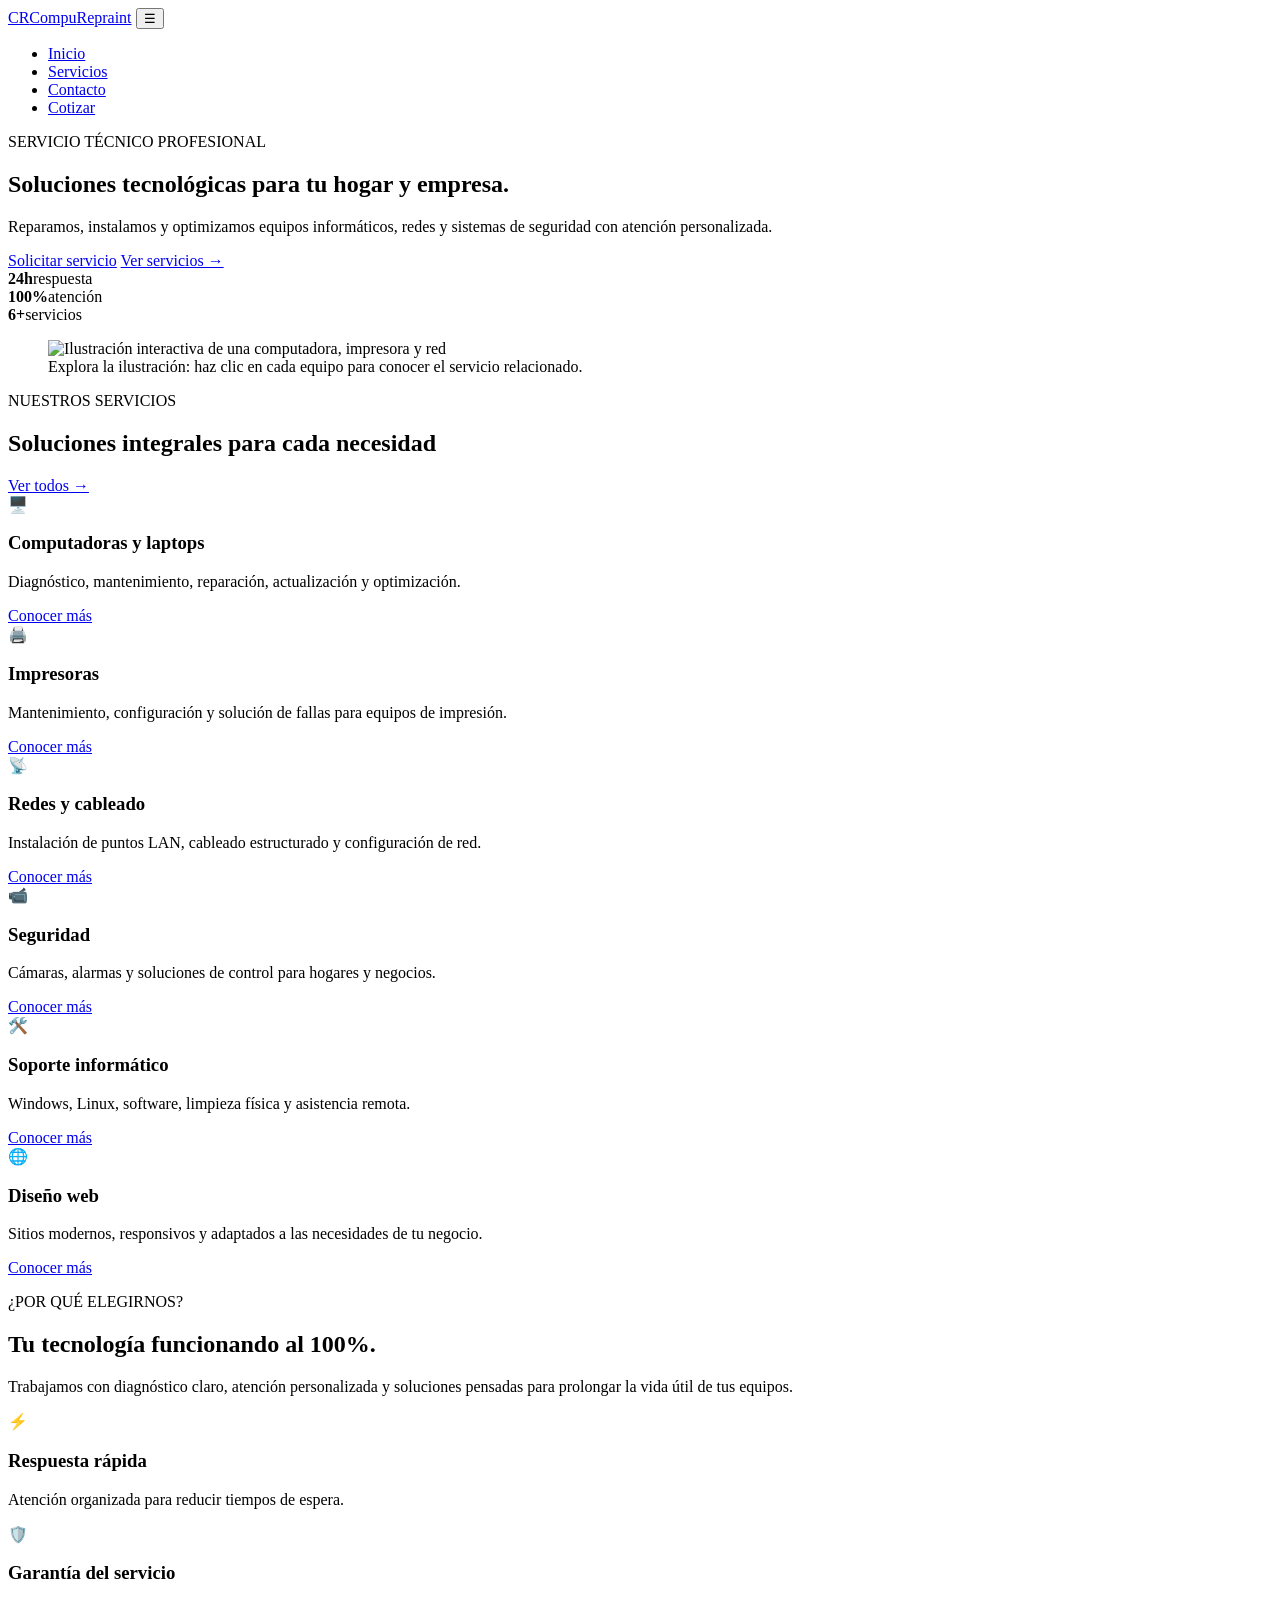
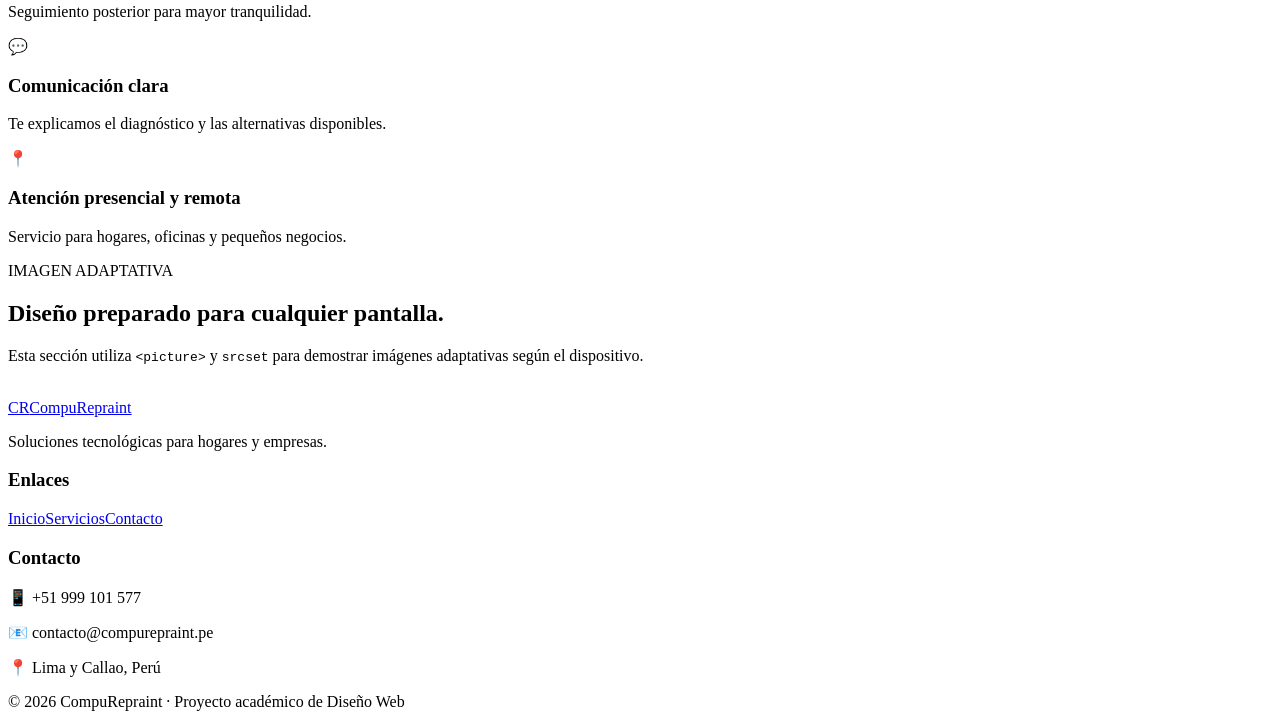
==== index.html @ 73b413f8 "Add files via upload" ====
<!DOCTYPE html>
<html lang="es">
<head>
  <meta charset="UTF-8">
  <meta name="viewport" content="width=device-width, initial-scale=1.0">
  <meta name="description" content="CompuRepraint: soporte técnico informático, redes, impresoras, seguridad y desarrollo web.">
  <meta name="keywords" content="soporte técnico, computadoras, laptop, impresoras, redes, cámaras, diseño web">
  <meta name="author" content="CompuRepraint">
  <meta name="theme-color" content="#0b1220">
  <title>CompuRepraint | Soluciones Tecnológicas</title>
  <link rel="icon" href="images/favicon.svg" type="image/svg+xml">
  <link rel="stylesheet" href="css/styles.css">
<script defer src="js/app.js"></script>
</head>
<body>
<header class="site-header">
  <nav class="navbar container" aria-label="Navegación principal">
    <a class="brand" href="index.html" aria-label="CompuRepraint inicio"><span class="brand-mark">CR</span><span>Compu<span>Repraint</span></span></a>
    <button class="menu-toggle" aria-expanded="false" aria-controls="main-menu">☰</button>
    <ul id="main-menu" class="nav-links">
      <li><a class="active" href="index.html">Inicio</a></li>
      <li><a href="servicios.html">Servicios</a></li>
      <li><a href="contacto.html">Contacto</a></li>
      <li><a class="nav-cta" href="contacto.html#cotizador">Cotizar</a></li>
    </ul>
  </nav>
</header>

<main>
<section class="hero">
  <div class="hero-glow"></div>
  <div class="container hero-grid">
    <div class="hero-copy">
      <p class="eyebrow">SERVICIO TÉCNICO PROFESIONAL</p>
      <h1>Soluciones tecnológicas para tu <span>hogar y empresa.</span></h1>
      <p class="lead">Reparamos, instalamos y optimizamos equipos informáticos, redes y sistemas de seguridad con atención personalizada.</p>
      <div class="hero-actions">
        <a class="btn btn-primary" href="contacto.html">Solicitar servicio</a>
        <a class="btn btn-ghost" href="servicios.html">Ver servicios →</a>
      </div>
      <div class="mini-stats" aria-label="Indicadores del servicio">
        <div><strong>24h</strong><span>respuesta</span></div><div><strong>100%</strong><span>atención</span></div><div><strong>6+</strong><span>servicios</span></div>
      </div>
    </div>
    <figure class="hero-figure">
      <img src="images/equipo-map.svg" alt="Ilustración interactiva de una computadora, impresora y red" usemap="#equipoMap" width="900" height="500">
      <map name="equipoMap" id="equipoMap">
        <area shape="rect" coords="65,100,355,430" href="servicios.html#computo" alt="Servicios de computación" title="Computación">
        <area shape="rect" coords="385,250,610,430" href="servicios.html#impresoras" alt="Servicios de impresoras" title="Impresoras">
        <area shape="circle" coords="765,285,95" href="servicios.html#redes" alt="Servicios de redes y conectividad" title="Redes">
      </map>
      <figcaption>Explora la ilustración: haz clic en cada equipo para conocer el servicio relacionado.</figcaption>
    </figure>
  </div>
</section>

<section class="section" id="servicios">
  <div class="container">
    <div class="section-head"><div><p class="eyebrow">NUESTROS SERVICIOS</p><h2>Soluciones integrales para cada necesidad</h2></div><a class="text-link" href="servicios.html">Ver todos →</a></div>
    <div class="cards-grid">
      <article class="service-card"><div class="icon">🖥️</div><h3>Computadoras y laptops</h3><p>Diagnóstico, mantenimiento, reparación, actualización y optimización.</p><a href="servicios.html#computo">Conocer más</a></article>
      <article class="service-card"><div class="icon">🖨️</div><h3>Impresoras</h3><p>Mantenimiento, configuración y solución de fallas para equipos de impresión.</p><a href="servicios.html#impresoras">Conocer más</a></article>
      <article class="service-card"><div class="icon">📡</div><h3>Redes y cableado</h3><p>Instalación de puntos LAN, cableado estructurado y configuración de red.</p><a href="servicios.html#redes">Conocer más</a></article>
      <article class="service-card"><div class="icon">📹</div><h3>Seguridad</h3><p>Cámaras, alarmas y soluciones de control para hogares y negocios.</p><a href="servicios.html#seguridad">Conocer más</a></article>
      <article class="service-card"><div class="icon">🛠️</div><h3>Soporte informático</h3><p>Windows, Linux, software, limpieza física y asistencia remota.</p><a href="servicios.html#soporte">Conocer más</a></article>
      <article class="service-card"><div class="icon">🌐</div><h3>Diseño web</h3><p>Sitios modernos, responsivos y adaptados a las necesidades de tu negocio.</p><a href="servicios.html#web">Conocer más</a></article>
    </div>
  </div>
</section>

<section class="section section-dark">
  <div class="container feature-grid">
    <div><p class="eyebrow">¿POR QUÉ ELEGIRNOS?</p><h2>Tu tecnología funcionando al 100%.</h2><p class="lead">Trabajamos con diagnóstico claro, atención personalizada y soluciones pensadas para prolongar la vida útil de tus equipos.</p></div>
    <div class="feature-list">
      <div><span>⚡</span><div><h3>Respuesta rápida</h3><p>Atención organizada para reducir tiempos de espera.</p></div></div>
      <div><span>🛡️</span><div><h3>Garantía del servicio</h3><p>Seguimiento posterior para mayor tranquilidad.</p></div></div>
      <div><span>💬</span><div><h3>Comunicación clara</h3><p>Te explicamos el diagnóstico y las alternativas disponibles.</p></div></div>
      <div><span>📍</span><div><h3>Atención presencial y remota</h3><p>Servicio para hogares, oficinas y pequeños negocios.</p></div></div>
    </div>
  </div>
</section>

<section class="section adaptive-section">
  <div class="container adaptive-grid">
    <div>
      <p class="eyebrow">IMAGEN ADAPTATIVA</p><h2>Diseño preparado para cualquier pantalla.</h2>
      <p>Esta sección utiliza <code>&lt;picture&gt;</code> y <code>srcset</code> para demostrar imágenes adaptativas según el dispositivo.</p>
    </div>
    <picture class="adaptive-media">
      <source media="(max-width: 700px)" srcset="images/tech-mobile.svg">
      <source media="(min-width: 701px)" srcset="images/tech-desktop.svg">
      <img src="images/tech-desktop.svg" alt="Ilustración adaptativa de tecnología" loading="lazy">
    </picture>
  </div>
</section>
</main>

<footer class="footer"><div class="container footer-grid"><div><a class="brand" href="index.html"><span class="brand-mark">CR</span><span>Compu<span>Repraint</span></span></a><p>Soluciones tecnológicas para hogares y empresas.</p></div><div><h3>Enlaces</h3><a href="index.html">Inicio</a><a href="servicios.html">Servicios</a><a href="contacto.html">Contacto</a></div><div><h3>Contacto</h3><p>📱 +51 999 101 577</p><p>📧 contacto@compurepraint.pe</p><p>📍 Lima y Callao, Perú</p></div></div><div class="footer-bottom">© 2026 CompuRepraint · Proyecto académico de Diseño Web</div></footer>
</body>
</html>
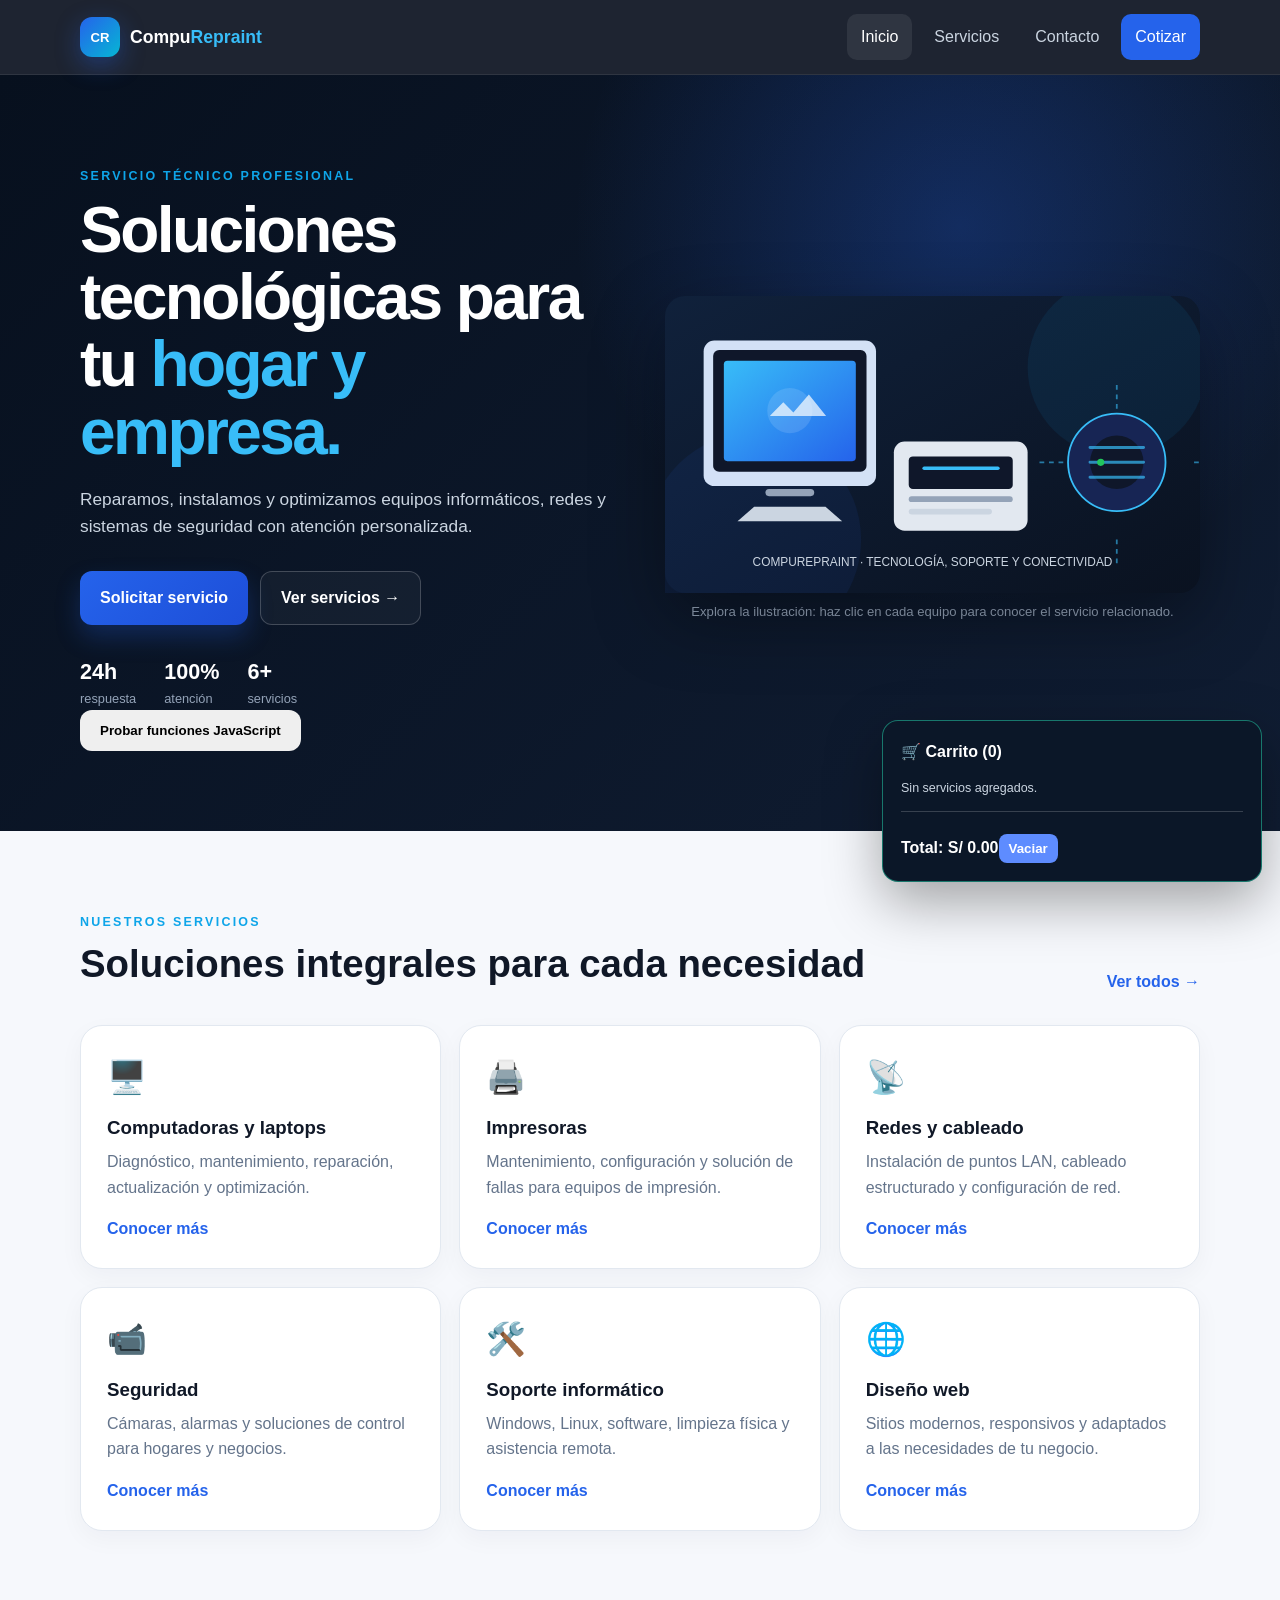
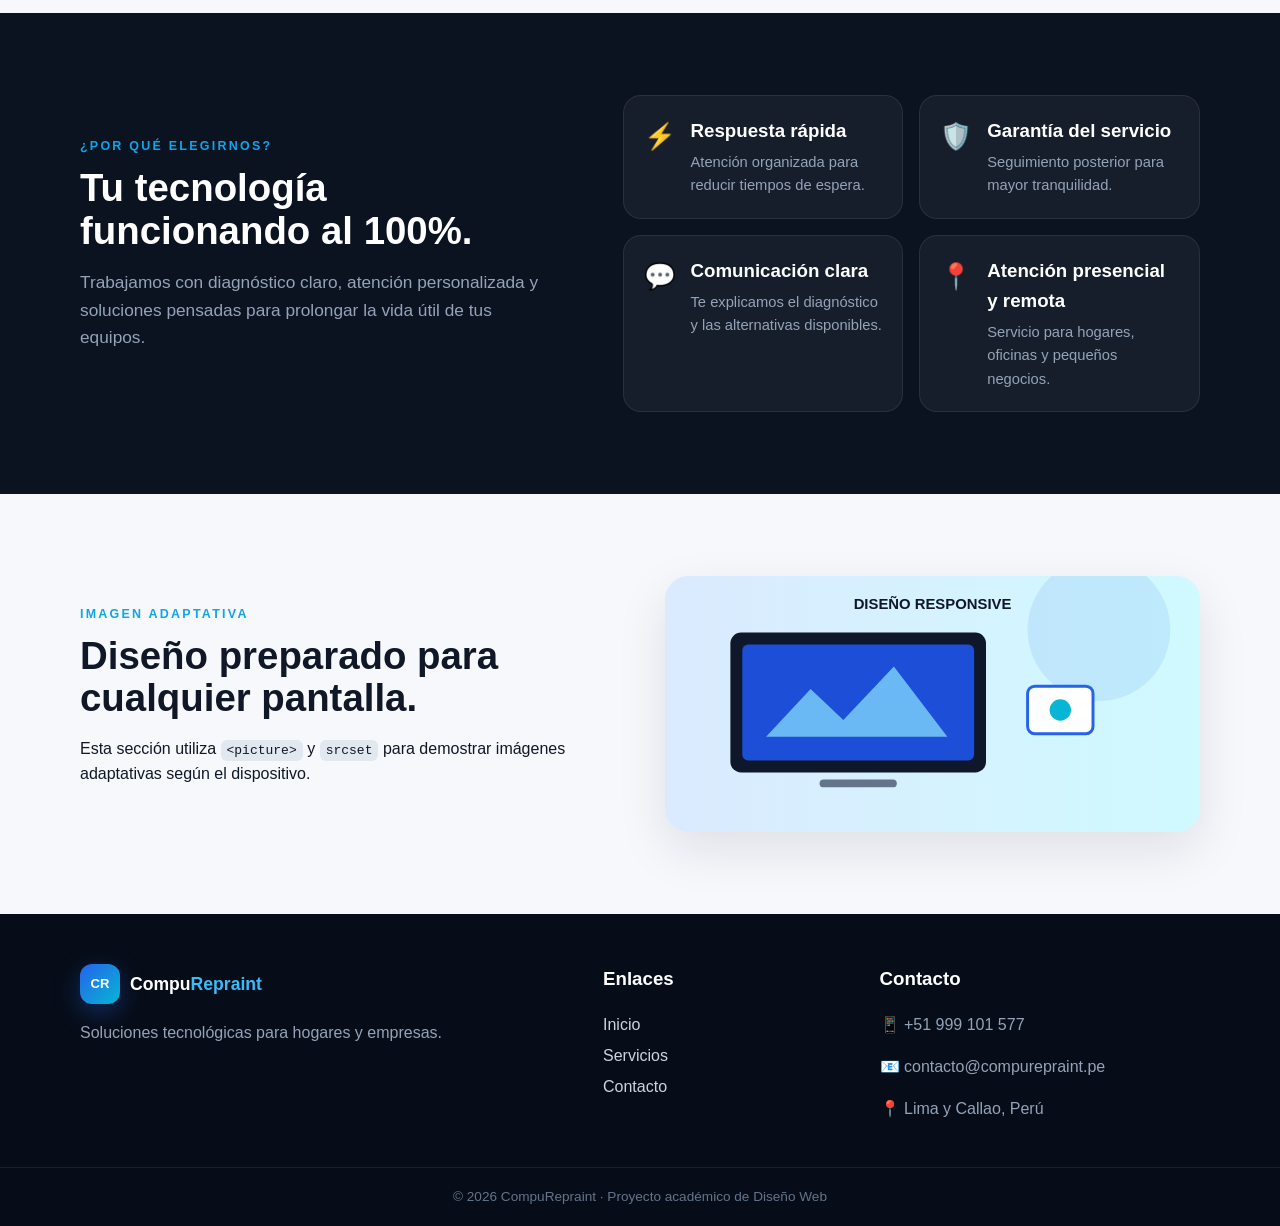
==== commit 5d2bceae: "Update paths for styles and scripts in index.html" ====
--- a/index.html
+++ b/index.html
@@ -9,8 +9,8 @@
   <meta name="theme-color" content="#0b1220">
   <title>CompuRepraint | Soluciones Tecnológicas</title>
   <link rel="icon" href="images/favicon.svg" type="image/svg+xml">
-  <link rel="stylesheet" href="css/styles.css">
-<script defer src="js/app.js"></script>
+  <link rel="stylesheet" href="styles.css">
+<script defer src="app.js"></script>
 </head>
 <body>
 <header class="site-header">
@@ -43,7 +43,7 @@
       </div>
     </div>
     <figure class="hero-figure">
-      <img src="images/equipo-map.svg" alt="Ilustración interactiva de una computadora, impresora y red" usemap="#equipoMap" width="900" height="500">
+      <img src="equipo-map.svg" alt="Ilustración interactiva de una computadora, impresora y red" usemap="#equipoMap" width="900" height="500">
       <map name="equipoMap" id="equipoMap">
         <area shape="rect" coords="65,100,355,430" href="servicios.html#computo" alt="Servicios de computación" title="Computación">
         <area shape="rect" coords="385,250,610,430" href="servicios.html#impresoras" alt="Servicios de impresoras" title="Impresoras">
@@ -87,8 +87,8 @@
       <p>Esta sección utiliza <code>&lt;picture&gt;</code> y <code>srcset</code> para demostrar imágenes adaptativas según el dispositivo.</p>
     </div>
     <picture class="adaptive-media">
-      <source media="(max-width: 700px)" srcset="images/tech-mobile.svg">
-      <source media="(min-width: 701px)" srcset="images/tech-desktop.svg">
+      <source media="(max-width: 700px)" srcset="tech-mobile.svg">
+      <source media="(min-width: 701px)" srcset="tech-desktop.svg">
       <img src="images/tech-desktop.svg" alt="Ilustración adaptativa de tecnología" loading="lazy">
     </picture>
   </div>
--- a/styles.css
+++ b/styles.css
@@ -0,0 +1,5 @@
+:root{--bg:#f6f8fc;--surface:#fff;--ink:#101827;--muted:#64748b;--primary:#2563eb;--primary2:#06b6d4;--dark:#0b1220;--line:#e2e8f0;--shadow:0 18px 50px rgba(15,23,42,.10);--radius:22px}*{box-sizing:border-box}html{scroll-behavior:smooth}body{margin:0;font-family:Inter,Segoe UI,Arial,sans-serif;background:var(--bg);color:var(--ink);line-height:1.6}a{color:inherit;text-decoration:none}.container{width:min(1120px,92%);margin:auto}.site-header{position:sticky;top:0;z-index:50;background:rgba(11,18,32,.92);backdrop-filter:blur(14px);border-bottom:1px solid rgba(255,255,255,.08)}.navbar{min-height:74px;display:flex;align-items:center;justify-content:space-between}.brand{display:flex;align-items:center;gap:10px;font-weight:800;font-size:1.1rem;color:#fff}.brand>span:last-child>span{color:#38bdf8}.brand-mark{display:grid;place-items:center;width:40px;height:40px;border-radius:12px;background:linear-gradient(135deg,var(--primary),var(--primary2));font-size:.82rem;box-shadow:0 8px 24px rgba(37,99,235,.35)}.nav-links{display:flex;align-items:center;gap:8px;list-style:none;margin:0;padding:0}.nav-links a{display:block;padding:10px 14px;color:#cbd5e1;border-radius:10px;transition:.25s}.nav-links a:hover,.nav-links .active{color:#fff;background:rgba(255,255,255,.08)}.nav-links .nav-cta{background:var(--primary);color:#fff}.menu-toggle{display:none;border:0;background:none;color:#fff;font-size:1.5rem}.hero{position:relative;overflow:hidden;background:radial-gradient(circle at 75% 20%,rgba(37,99,235,.28),transparent 34%),linear-gradient(135deg,#07101e,#101d33);color:#fff;padding:92px 0 80px}.hero-grid{display:grid;grid-template-columns:1fr 1fr;gap:50px;align-items:center}.eyebrow{font-size:.78rem;letter-spacing:.18em;font-weight:800;color:#0ea5e9;margin:0 0 10px}.hero h1,.page-hero h1{font-size:clamp(2.3rem,5vw,4.3rem);line-height:1.05;margin:0 0 20px;letter-spacing:-.04em}.hero h1 span{color:#38bdf8}.lead{font-size:1.08rem;color:#cbd5e1;max-width:650px}.hero-actions{display:flex;gap:12px;flex-wrap:wrap;margin:30px 0}.btn{display:inline-flex;justify-content:center;align-items:center;border:0;border-radius:12px;padding:13px 20px;font-weight:800;cursor:pointer;transition:transform .2s,box-shadow .2s,background .2s}.btn:hover{transform:translateY(-2px)}.btn-primary{background:linear-gradient(135deg,var(--primary),#1d4ed8);color:#fff;box-shadow:0 12px 25px rgba(37,99,235,.25)}.btn-ghost{border:1px solid rgba(255,255,255,.2);color:#fff;background:rgba(255,255,255,.04)}.mini-stats{display:flex;gap:28px}.mini-stats div{display:flex;flex-direction:column}.mini-stats strong{font-size:1.35rem}.mini-stats span{font-size:.8rem;color:#94a3b8}.hero-figure{margin:0;animation:float 5s ease-in-out infinite}.hero-figure img{display:block;width:100%;height:auto;filter:drop-shadow(0 24px 35px rgba(0,0,0,.35));transition:transform .4s,filter .4s}.hero-figure img:hover{transform:scale(1.025);filter:drop-shadow(0 30px 45px rgba(14,165,233,.2))}.hero-figure figcaption{font-size:.82rem;color:#94a3b8;text-align:center;margin-top:8px}.section{padding:82px 0}.section-head{display:flex;justify-content:space-between;align-items:end;gap:20px;margin-bottom:30px}.section h2{font-size:clamp(1.8rem,3vw,2.7rem);line-height:1.1;margin:0 0 10px}.text-link{font-weight:800;color:var(--primary)}.cards-grid{display:grid;grid-template-columns:repeat(3,1fr);gap:18px}.service-card{background:var(--surface);border:1px solid var(--line);padding:26px;border-radius:var(--radius);box-shadow:0 8px 25px rgba(15,23,42,.04);transition:transform .25s,box-shadow .25s,border-color .25s}.service-card:hover{transform:translateY(-7px);box-shadow:var(--shadow);border-color:#bfdbfe}.service-card .icon,.info-card .icon{font-size:2rem}.service-card h3{margin:10px 0 6px}.service-card p{color:var(--muted);margin-top:0}.service-card a{font-weight:800;color:var(--primary)}.section-dark{background:var(--dark);color:#fff}.feature-grid{display:grid;grid-template-columns:.9fr 1.1fr;gap:70px;align-items:center}.feature-grid .lead{color:#94a3b8}.feature-list{display:grid;grid-template-columns:1fr 1fr;gap:16px}.feature-list>div{display:flex;gap:15px;background:rgba(255,255,255,.05);border:1px solid rgba(255,255,255,.08);padding:20px;border-radius:18px;transition:transform .25s}.feature-list>div:hover{transform:translateY(-4px)}.feature-list span{font-size:1.6rem}.feature-list h3{margin:0}.feature-list p{margin:5px 0 0;color:#94a3b8;font-size:.92rem}.adaptive-grid{display:grid;grid-template-columns:1fr 1fr;gap:50px;align-items:center}.adaptive-media{display:block;background:#e0f2fe;border-radius:24px;overflow:hidden;box-shadow:var(--shadow)}.adaptive-media img{display:block;width:100%;transition:transform .45s}.adaptive-media:hover img{transform:scale(1.04)}code{background:#e2e8f0;padding:3px 6px;border-radius:6px}.footer{background:#070d18;color:#cbd5e1;padding:50px 0 18px}.footer-grid{display:grid;grid-template-columns:2fr 1fr 1.3fr;gap:30px}.footer h3{color:#fff;margin-top:0}.footer-grid>div:nth-child(2) a{display:block;margin:5px 0}.footer p{color:#94a3b8}.footer-bottom{border-top:1px solid rgba(255,255,255,.08);margin-top:30px;padding-top:18px;text-align:center;color:#64748b;font-size:.85rem}.page-hero{background:linear-gradient(135deg,#0b1220,#172554);color:#fff;padding:75px 0}.page-hero .lead{color:#cbd5e1}.services-detail{display:grid;grid-template-columns:1fr 1fr;gap:20px}.detail-card{background:#fff;border:1px solid var(--line);border-radius:22px;padding:28px;display:flex;gap:20px;transition:transform .25s,box-shadow .25s}.detail-card:hover{transform:translateY(-4px);box-shadow:var(--shadow)}.detail-card h2{font-size:1.3rem;margin:0 0 8px}.detail-card p,.detail-card li{color:var(--muted)}.detail-icon{font-size:2.2rem}.table-section{background:#eef4ff}.table-wrap{overflow:auto;background:#fff;border-radius:18px;box-shadow:var(--shadow)}table{width:100%;border-collapse:collapse;min-width:650px}caption{caption-side:top;text-align:left;padding:18px;font-weight:800}th,td{padding:15px 18px;text-align:left;border-bottom:1px solid var(--line)}th{background:#dbeafe;color:#0f172a}tbody tr:hover{background:#f8fafc}.table-note{font-size:.85rem;color:var(--muted)}.contact-grid{display:grid;grid-template-columns:1.4fr .6fr;gap:30px;align-items:start}.contact-form,.info-card{background:#fff;border:1px solid var(--line);border-radius:22px;padding:28px;box-shadow:0 10px 30px rgba(15,23,42,.05)}.contact-form h2{margin-top:0}.muted{color:var(--muted)}.form-grid{display:grid;grid-template-columns:1fr 1fr;gap:16px}.field{display:flex;flex-direction:column;gap:7px;margin-bottom:16px}.field label{font-weight:800;font-size:.92rem}.field input,.field select,.field textarea{width:100%;border:1px solid #cbd5e1;border-radius:12px;padding:12px 13px;font:inherit;background:#fff;transition:border-color .2s,box-shadow .2s}.field input:focus,.field select:focus,.field textarea:focus{outline:0;border-color:var(--primary);box-shadow:0 0 0 4px rgba(37,99,235,.12)}.check{display:flex;gap:10px;align-items:flex-start;font-size:.88rem;color:var(--muted);margin:12px 0 20px}.check input{margin-top:5px}.form-status{min-height:25px;font-weight:700}.contact-info{display:grid;gap:15px}.info-card{box-shadow:none}.info-card h3{margin:6px 0 2px}.info-card p{margin:0;color:var(--muted)}@keyframes float{0%,100%{transform:translateY(0)}50%{transform:translateY(-10px)}}@media(max-width:900px){.hero-grid,.feature-grid,.adaptive-grid,.contact-grid{grid-template-columns:1fr}.cards-grid{grid-template-columns:1fr 1fr}.services-detail{grid-template-columns:1fr}.hero{padding-top:65px}.hero-figure{max-width:700px;margin:auto}.feature-list{grid-template-columns:1fr 1fr}.footer-grid{grid-template-columns:1fr 1fr}.contact-info{grid-template-columns:1fr 1fr}}@media(max-width:700px){.menu-toggle{display:block}.nav-links{display:none;position:absolute;top:74px;left:0;right:0;background:#0b1220;padding:14px 4%;flex-direction:column;align-items:stretch}.nav-links.open{display:flex}.nav-links a{padding:12px}.cards-grid,.feature-list,.form-grid,.footer-grid,.contact-info{grid-template-columns:1fr}.section{padding:60px 0}.hero h1,.page-hero h1{font-size:2.45rem}.mini-stats{gap:18px}.hero-figure figcaption{font-size:.74rem}.detail-card{flex-direction:column}.table-wrap{border-radius:14px}.brand{font-size:1rem}.brand-mark{width:36px;height:36px}}
+
+/* Componentes dinámicos de JavaScript */
+.js-cart{position:fixed;right:18px;bottom:18px;z-index:90;width:min(380px,calc(100% - 36px));background:#0b1728;color:#f8fafc;border:1px solid rgba(35,199,165,.55);border-radius:16px;padding:18px;box-shadow:0 20px 55px rgba(0,0,0,.35);backdrop-filter:blur(10px);font-size:.94rem}.js-cart b{display:block;color:#fff;font-size:1rem;margin-bottom:10px}.js-cart small{color:#cbd5e1}.js-cart hr{border:0;border-top:1px solid rgba(255,255,255,.18);margin:12px 0}.js-cart>strong{color:#fff;font-size:1rem}.js-cart-item{display:flex;justify-content:space-between;align-items:flex-start;gap:14px;padding:9px 0;border-bottom:1px solid rgba(255,255,255,.12);font-size:.9rem}.js-cart-item span{color:#f8fafc;line-height:1.35;flex:1}.js-cart-item strong{color:#7dd3fc;white-space:nowrap}.js-cart-clear{margin-top:12px;border:0;border-radius:8px;padding:8px 12px;cursor:pointer;background:#5e8cff;color:#fff;font-weight:700}
+.js-cart-item{display:flex;justify-content:space-between;gap:10px;padding:7px 0;border-bottom:1px solid rgba(255,255,255,.08);font-size:.9rem}.js-cart-clear{margin-top:10px;border:0;border-radius:8px;padding:7px 10px;cursor:pointer;background:#5e8cff;color:#fff}.js-toast{position:fixed;right:20px;top:88px;z-index:100;background:#eafcf7;color:#06111c;padding:12px 15px;border-radius:12px;box-shadow:0 15px 40px rgba(0,0,0,.25);transform:translateX(140%);transition:.3s;font-weight:700}.js-toast.show{transform:translateX(0)}.js-reveal{opacity:.05;transform:translateY(18px);transition:.55s}.js-reveal.js-visible{opacity:1;transform:none}.js-focus{border-color:#23c7a5!important;box-shadow:0 0 0 3px rgba(35,199,165,.13)!important}.js-scrolled .site-header{box-shadow:0 8px 25px rgba(0,0,0,.18)}
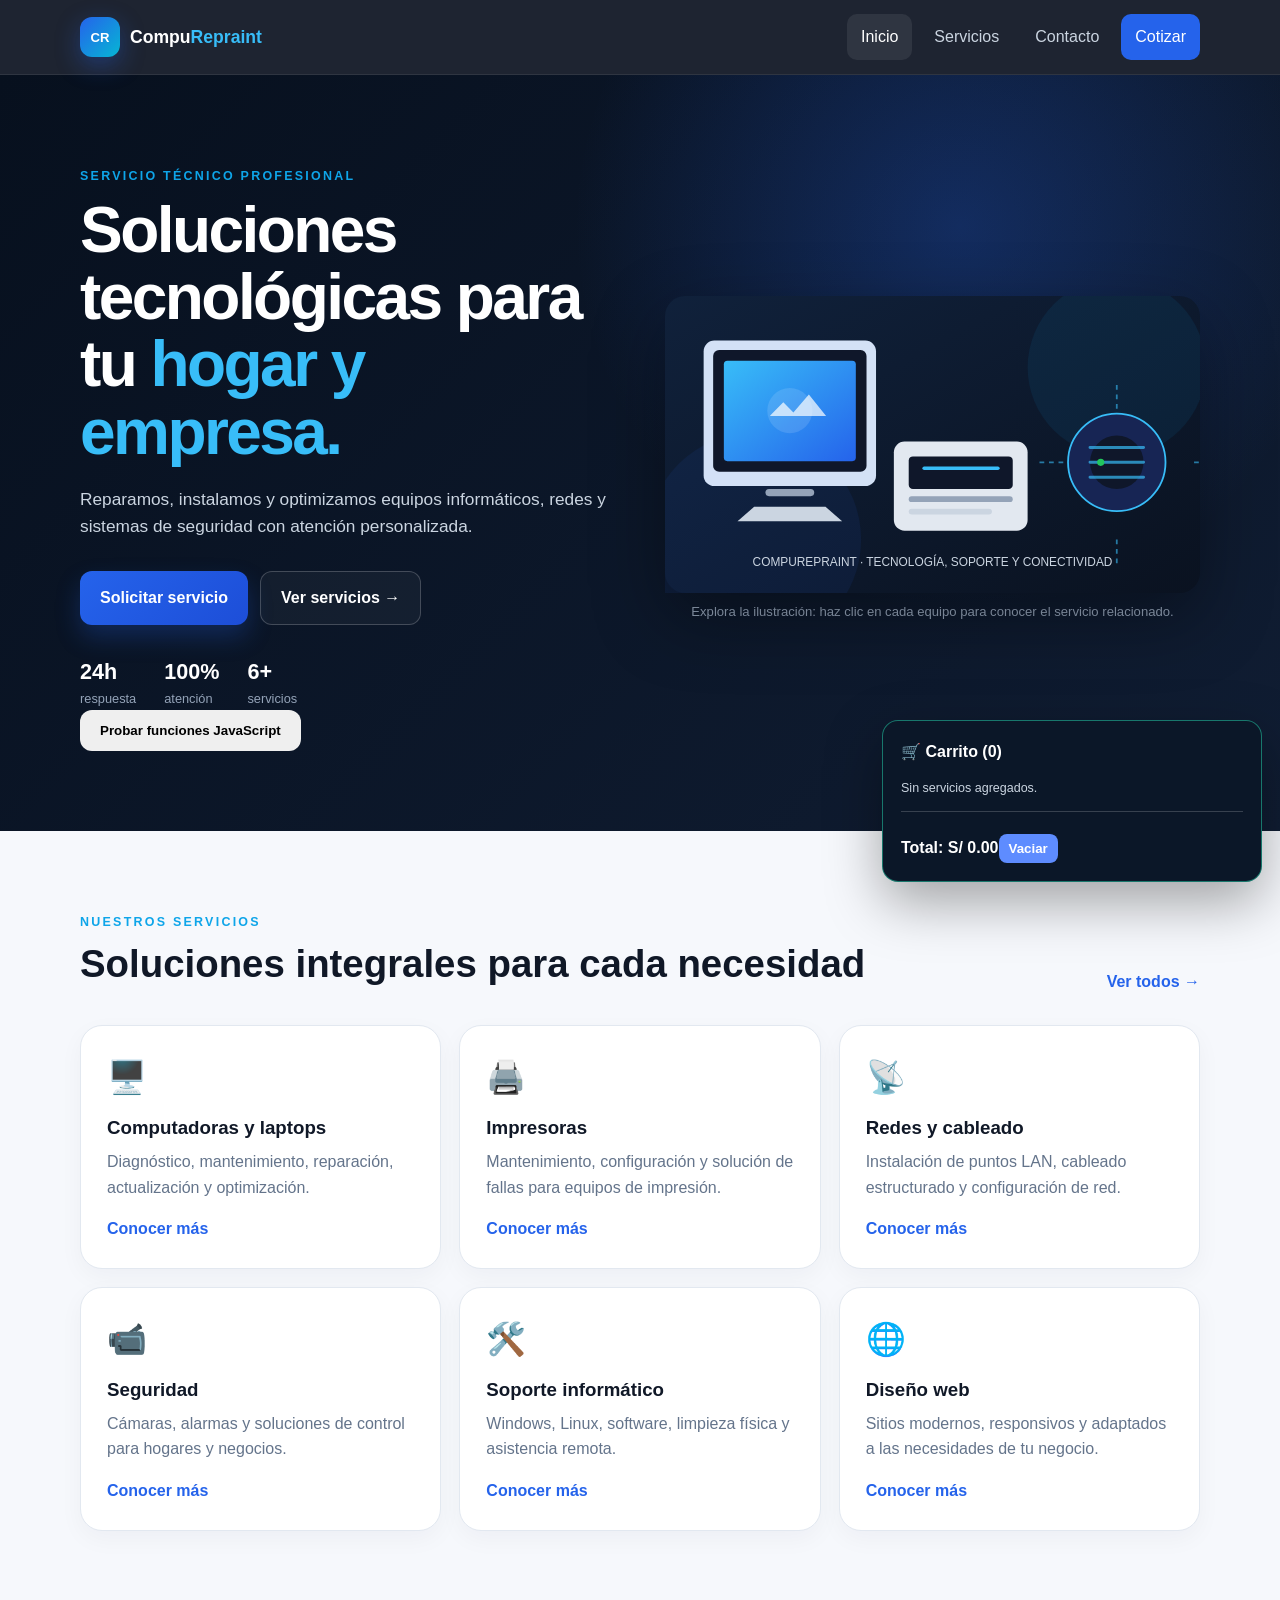
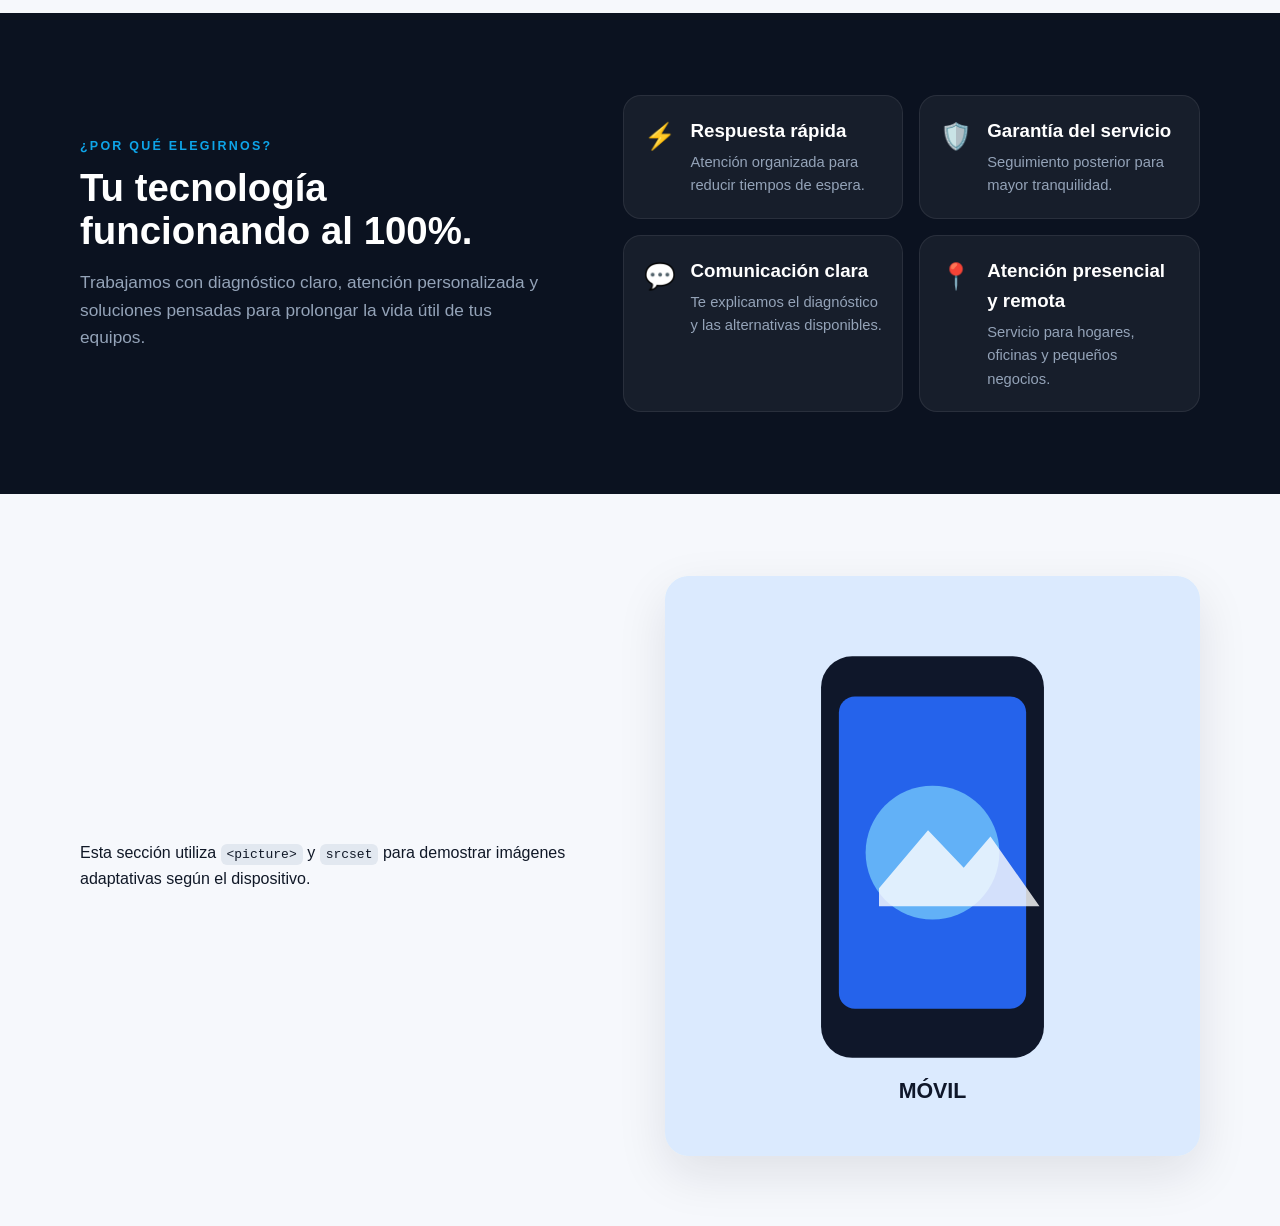
==== commit f018d390: "Fix footer contact details and remove duplicate section Updated footer contact information and remov" ====
--- a/index.html
+++ b/index.html
@@ -83,7 +83,6 @@
 <section class="section adaptive-section">
   <div class="container adaptive-grid">
     <div>
-      <p class="eyebrow">IMAGEN ADAPTATIVA</p><h2>Diseño preparado para cualquier pantalla.</h2>
       <p>Esta sección utiliza <code>&lt;picture&gt;</code> y <code>srcset</code> para demostrar imágenes adaptativas según el dispositivo.</p>
     </div>
     <picture class="adaptive-media">
@@ -95,6 +94,6 @@
 </section>
 </main>
 
-<footer class="footer"><div class="container footer-grid"><div><a class="brand" href="index.html"><span class="brand-mark">CR</span><span>Compu<span>Repraint</span></span></a><p>Soluciones tecnológicas para hogares y empresas.</p></div><div><h3>Enlaces</h3><a href="index.html">Inicio</a><a href="servicios.html">Servicios</a><a href="contacto.html">Contacto</a></div><div><h3>Contacto</h3><p>📱 +51 999 101 577</p><p>📧 contacto@compurepraint.pe</p><p>📍 Lima y Callao, Perú</p></div></div><div class="footer-bottom">© 2026 CompuRepraint · Proyecto académico de Diseño Web</div></footer>
+<footer class="footer"><div class="container footer-grid"><div><a class="brand" href="index.html"><span class="brand-mark">CR</span><span>Compu<span>Repraint</span></span></a><p>Soluciones tecnológicas para hogares y empresas.</p></div><div><h3>Enlaces</h3><a href="index.html">Inicio</a><a href="servicios.html">Servicios</a><a href="contacto.html">Contacto</a></div><div><h3>Contacto</h3><p>📱 +51 913066411</p><p>📧 contacto@compurepraint.pe</p><p>📍 Lima y Callao, Perú</p></div></div><div class="footer-bottom">© 2026 CompuRepraint</div></footer>
 </body>
 </html>
